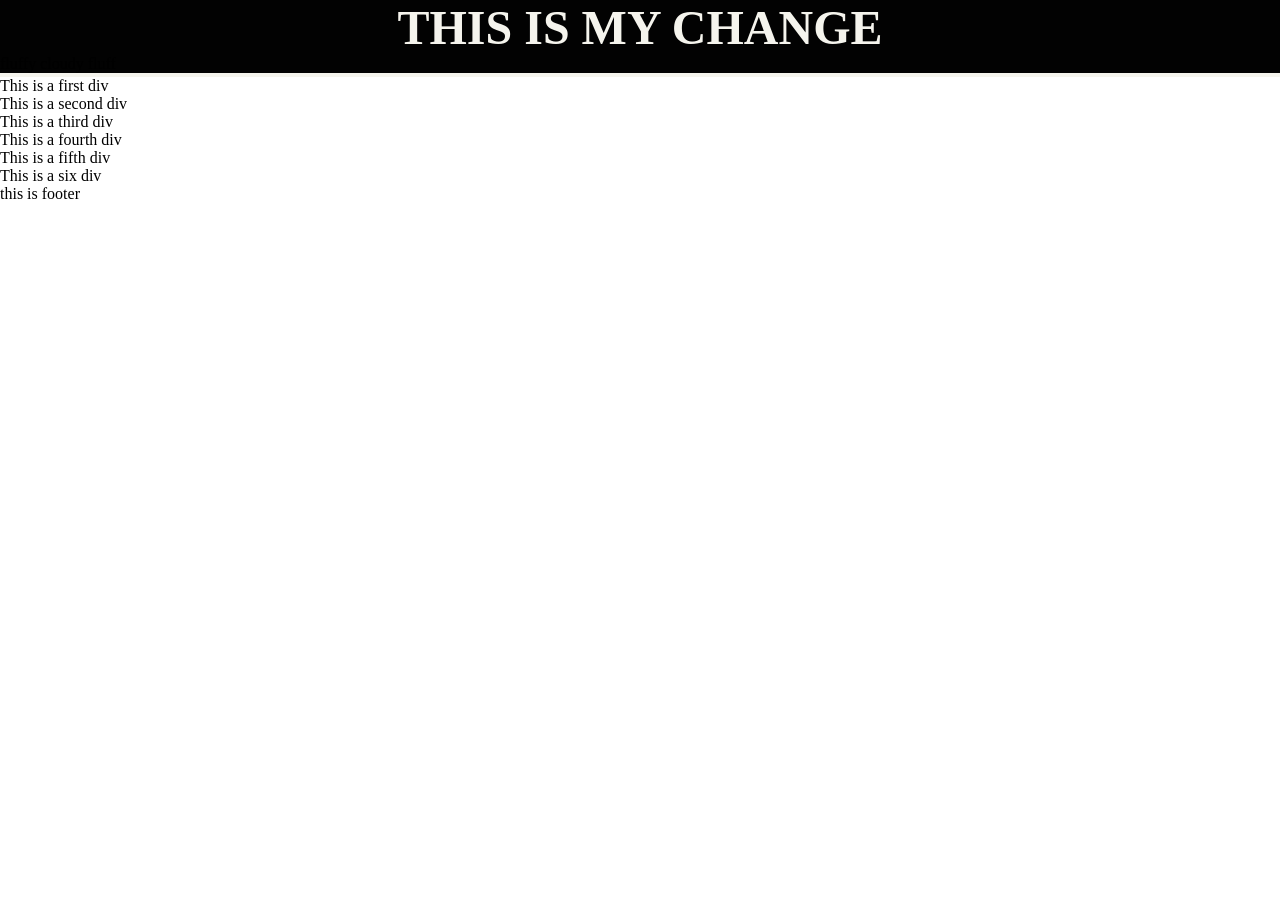
==== index.html @ 3058e4a9 "feat: add container layout" ====
<!doctype html>
<html lang="en">
  <head>
    <meta charset="UTF-8" />
    <meta name="viewport" content="width=device-width, initial-scale=1.0" />
    <link rel="stylesheet" href="./styles/main.css" />
    <title>Crowdstrike</title>
  </head>
  <body>
    <header class="header">
      <h1 class="header-title">This is my change</h1>
      <p>fluffy cloudy fluff</p>
    </header>
    <main class="main">
      <div class="container">This is a first div</div>
      <div class="container">This is a second div</div>
      <div class="container">This is a third div</div>
      <div class="container">This is a fourth div</div>
      <div class="container">This is a fifth div</div>
      <div class="container">This is a six div</div>
    </main>
    <footer class="footer">this is footer</footer>
  </body>
</html>
---- styles/main.css ----
* {
  box-sizing: border-box;
  margin: 0;
  padding: 0;
}

:root {
  --color-red: red;
  --color-grey: #d3d8e0;
  --color-dark: #020202;
  --color-beige: #f5f4ed;

  --text-base: 1rem; /* 16px*/
  --text-large: 3rem;

  --tracking-large: 5%;
}

html {
  height: 100dvh;
}

body {
  min-height: 100%;
}

.header {
  border-bottom: 4px solid var(--color-beige);
  background-color: var(--color-dark);
}

.header-title {
  color: var(--color-beige);
  font-size: var(--text-large);
  font-family: Georgia, "Times New Roman", Times, serif;
  letter-spacing: var(--tracking-large);
  text-transform: uppercase;
  text-align: center;
}
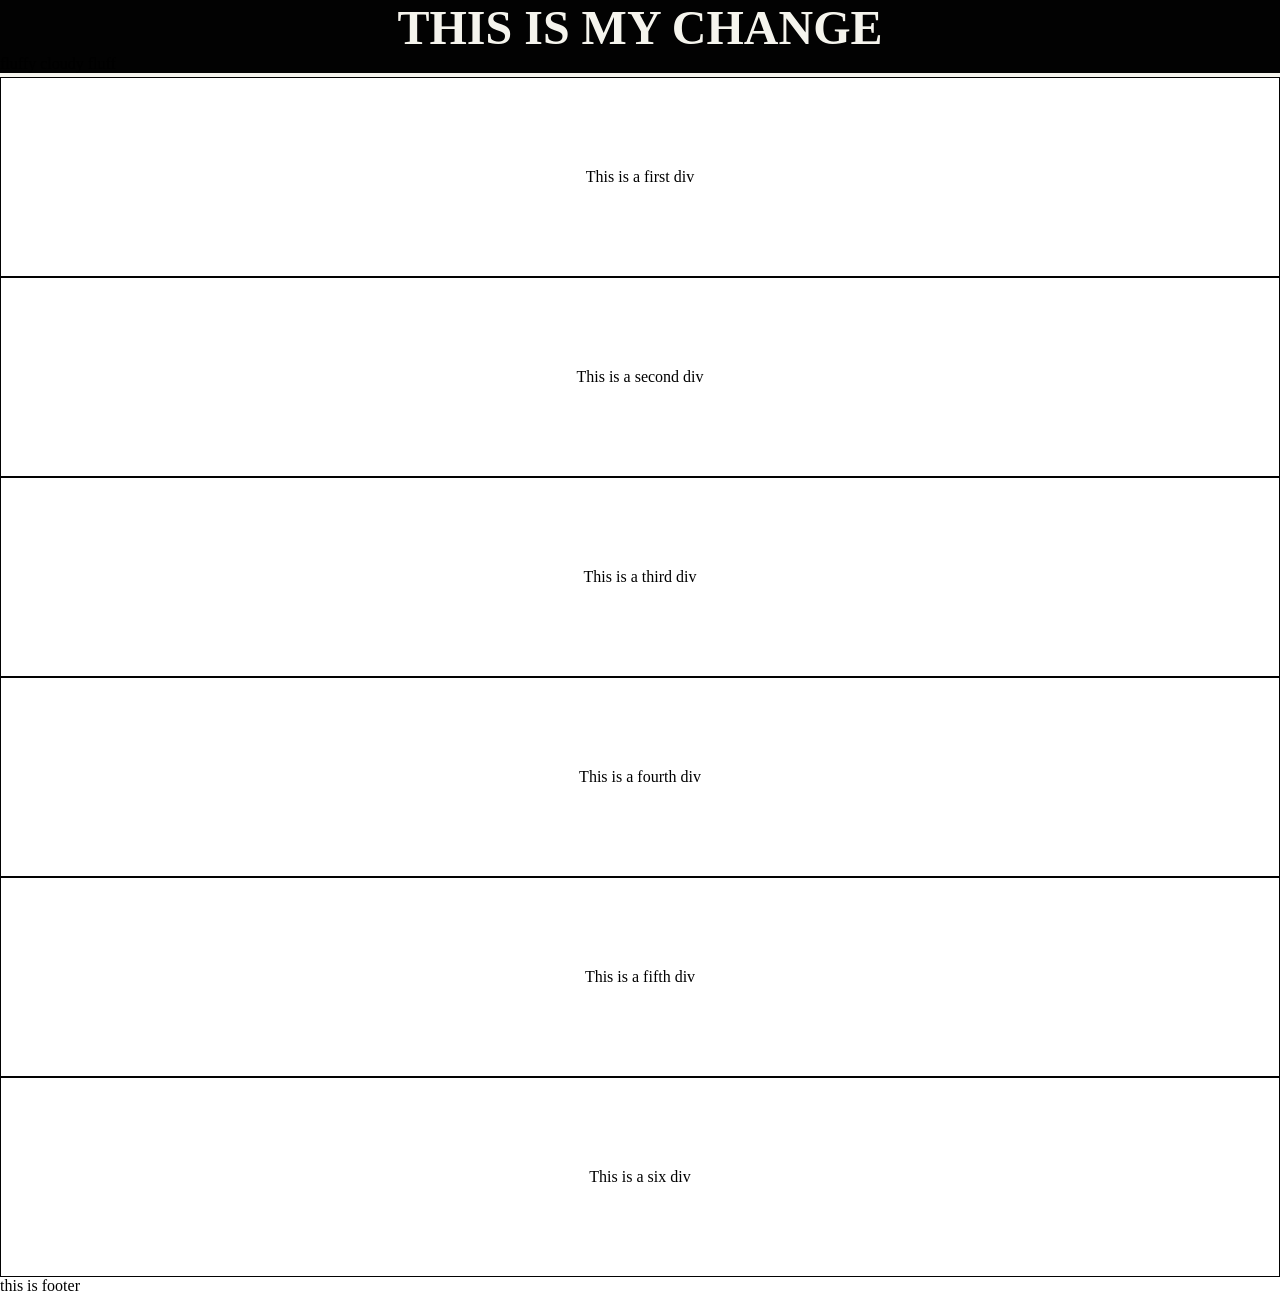
==== commit 397cf995: "feat: add a container" ====
--- a/index.html
+++ b/index.html
@@ -12,12 +12,12 @@
       <p>fluffy cloudy fluff</p>
     </header>
     <main class="main">
-      <div class="container">This is a first div</div>
-      <div class="container">This is a second div</div>
-      <div class="container">This is a third div</div>
-      <div class="container">This is a fourth div</div>
-      <div class="container">This is a fifth div</div>
-      <div class="container">This is a six div</div>
+      <div class="container first">This is a first div</div>
+      <div class="container second">This is a second div</div>
+      <div class="container third">This is a third div</div>
+      <div class="container forth">This is a fourth div</div>
+      <div class="container fifth">This is a fifth div</div>
+      <div class="container six">This is a six div</div>
     </main>
     <footer class="footer">this is footer</footer>
   </body>
--- a/styles/main.css
+++ b/styles/main.css
@@ -37,3 +37,12 @@
   text-transform: uppercase;
   text-align: center;
 }
+
+.container {
+  display: flex;
+  align-items: center;
+  justify-content: center;
+  border: 1px solid var(--color-dark);
+  height: 200px;
+  width: auto;
+}
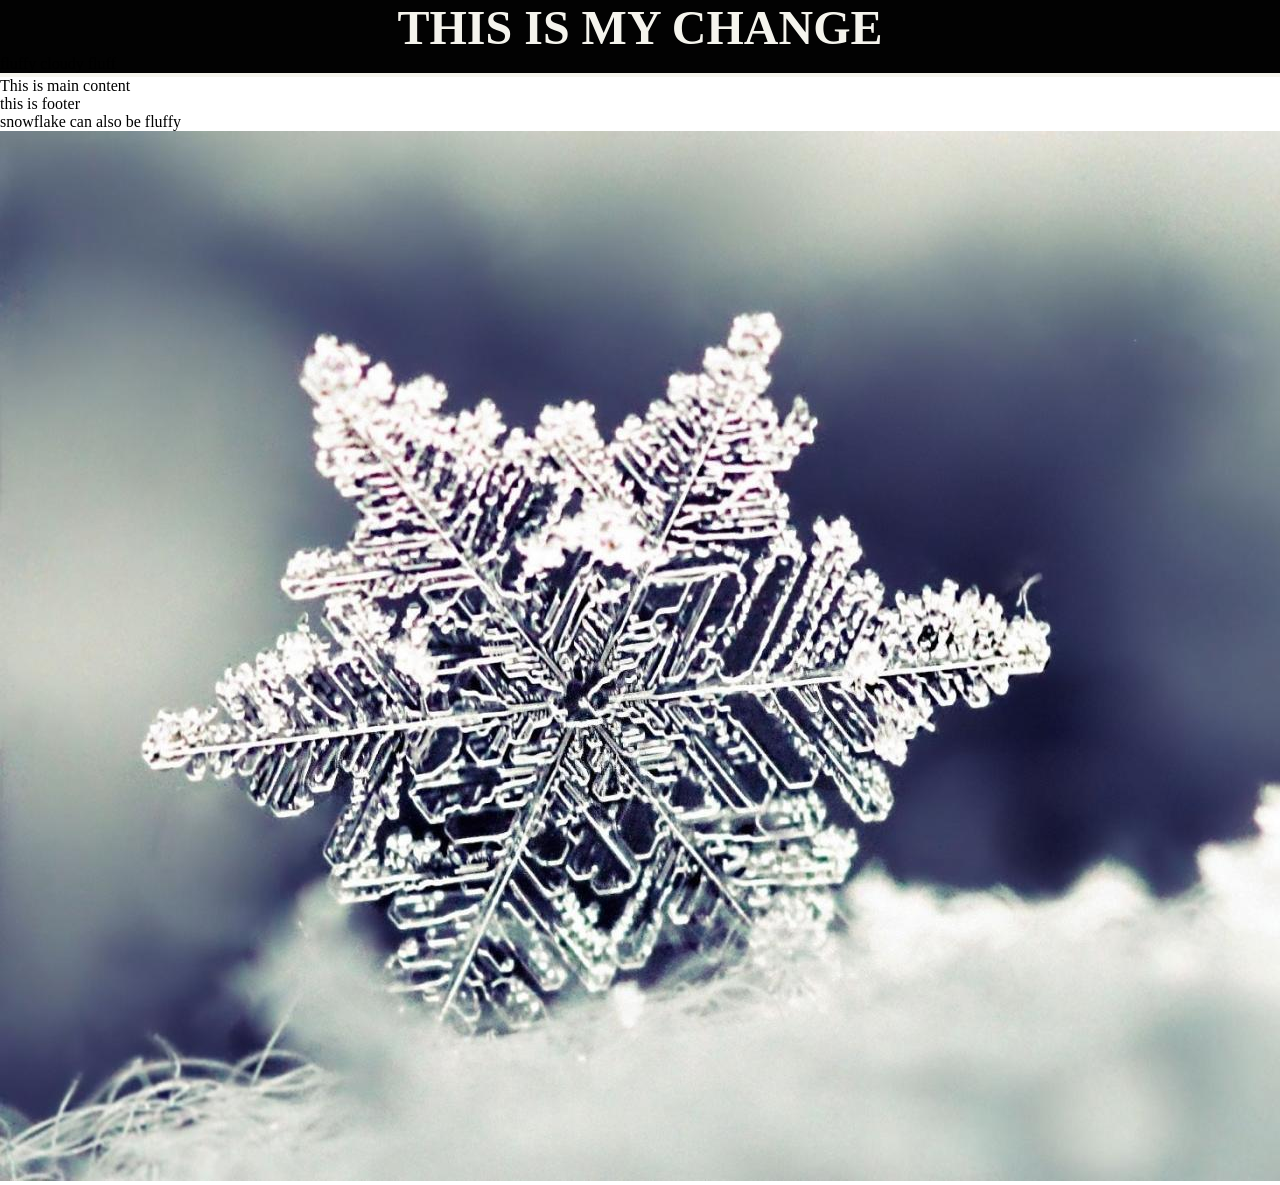
==== commit 7eec6bb7: "adding" ====
--- a/index.html
+++ b/index.html
@@ -9,16 +9,15 @@
   <body>
     <header class="header">
       <h1 class="header-title">This is my change</h1>
-      <p>fluffy cloudy fluff</p>
+      <p>
+        fluffy cloudy fluff
+      </p>
     </header>
-    <main class="main">
-      <div class="container first">This is a first div</div>
-      <div class="container second">This is a second div</div>
-      <div class="container third">This is a third div</div>
-      <div class="container forth">This is a fourth div</div>
-      <div class="container fifth">This is a fifth div</div>
-      <div class="container six">This is a six div</div>
-    </main>
+    <main class="main">This is main content</main>
     <footer class="footer">this is footer</footer>
+  <article class="snowflake">
+    <p>snowflake can also be fluffy</p>
+    <img src="styles/hMIEOxx.jpg">
+  </article>
   </body>
 </html>
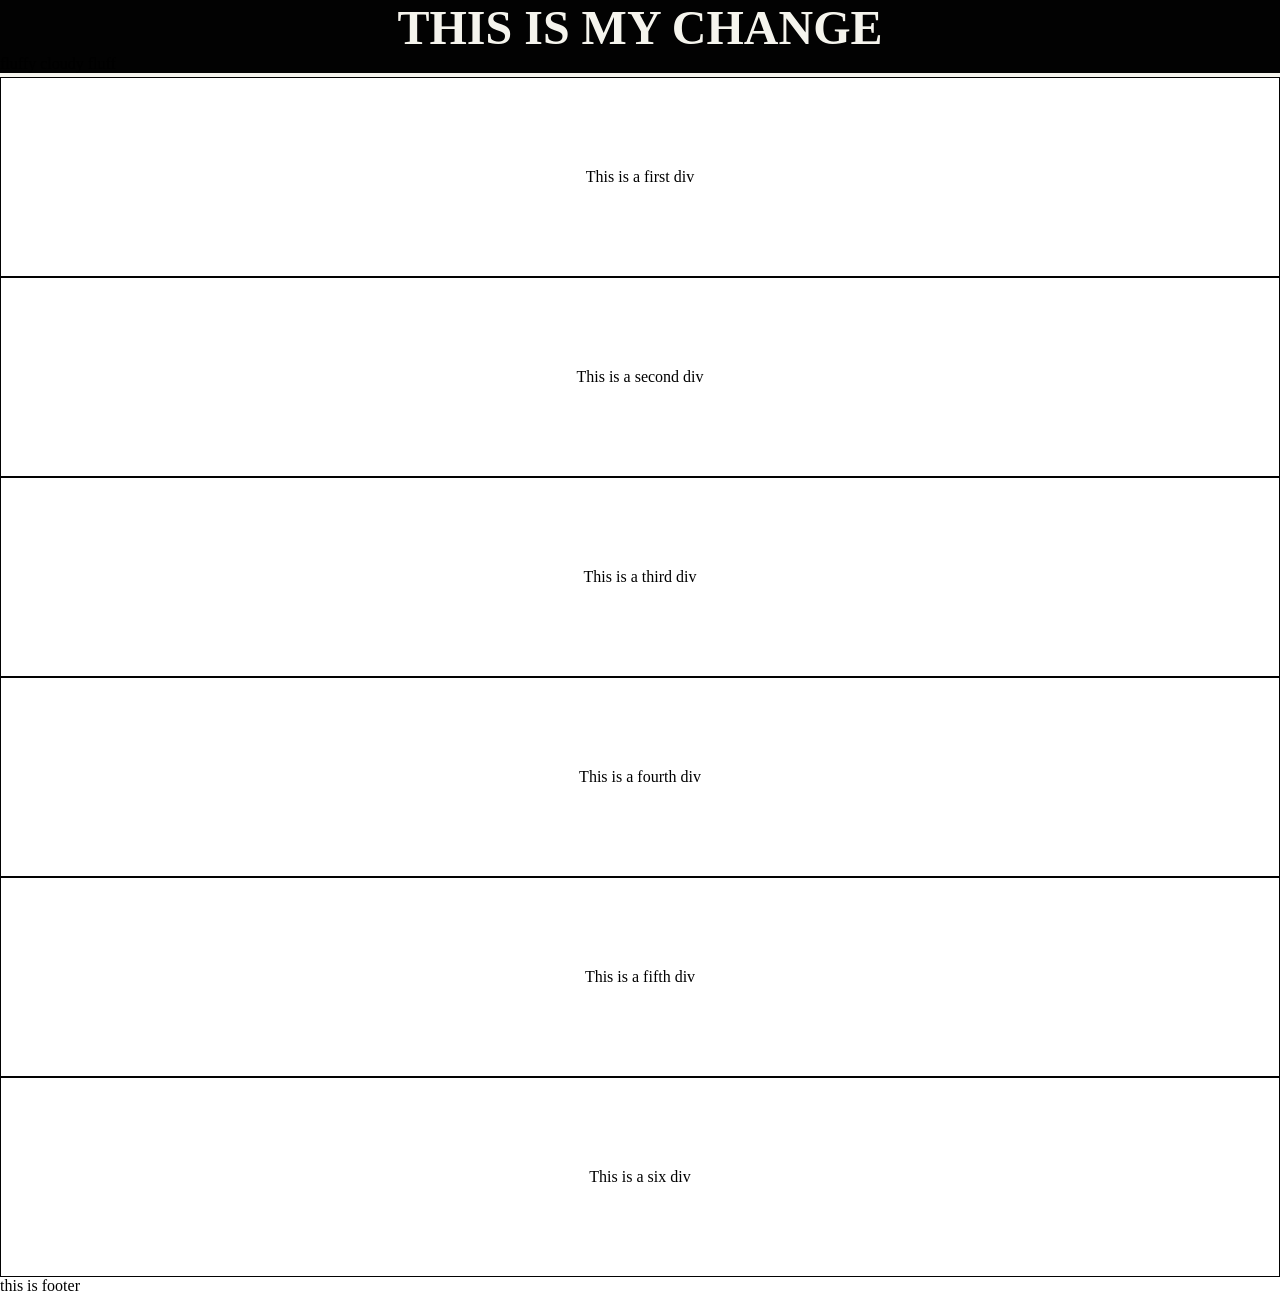
==== commit 7ff85624: "Merge 397cf995c799cfa7bc32e17199041b4c5a8f29d9 into 11b5180d785b4b4e7c312b79159405d5614d33be" ====
--- a/index.html
+++ b/index.html
@@ -9,15 +9,16 @@
   <body>
     <header class="header">
       <h1 class="header-title">This is my change</h1>
-      <p>
-        fluffy cloudy fluff
-      </p>
+      <p>fluffy cloudy fluff</p>
     </header>
-    <main class="main">This is main content</main>
+    <main class="main">
+      <div class="container first">This is a first div</div>
+      <div class="container second">This is a second div</div>
+      <div class="container third">This is a third div</div>
+      <div class="container forth">This is a fourth div</div>
+      <div class="container fifth">This is a fifth div</div>
+      <div class="container six">This is a six div</div>
+    </main>
     <footer class="footer">this is footer</footer>
-  <article class="snowflake">
-    <p>snowflake can also be fluffy</p>
-    <img src="styles/hMIEOxx.jpg">
-  </article>
   </body>
 </html>
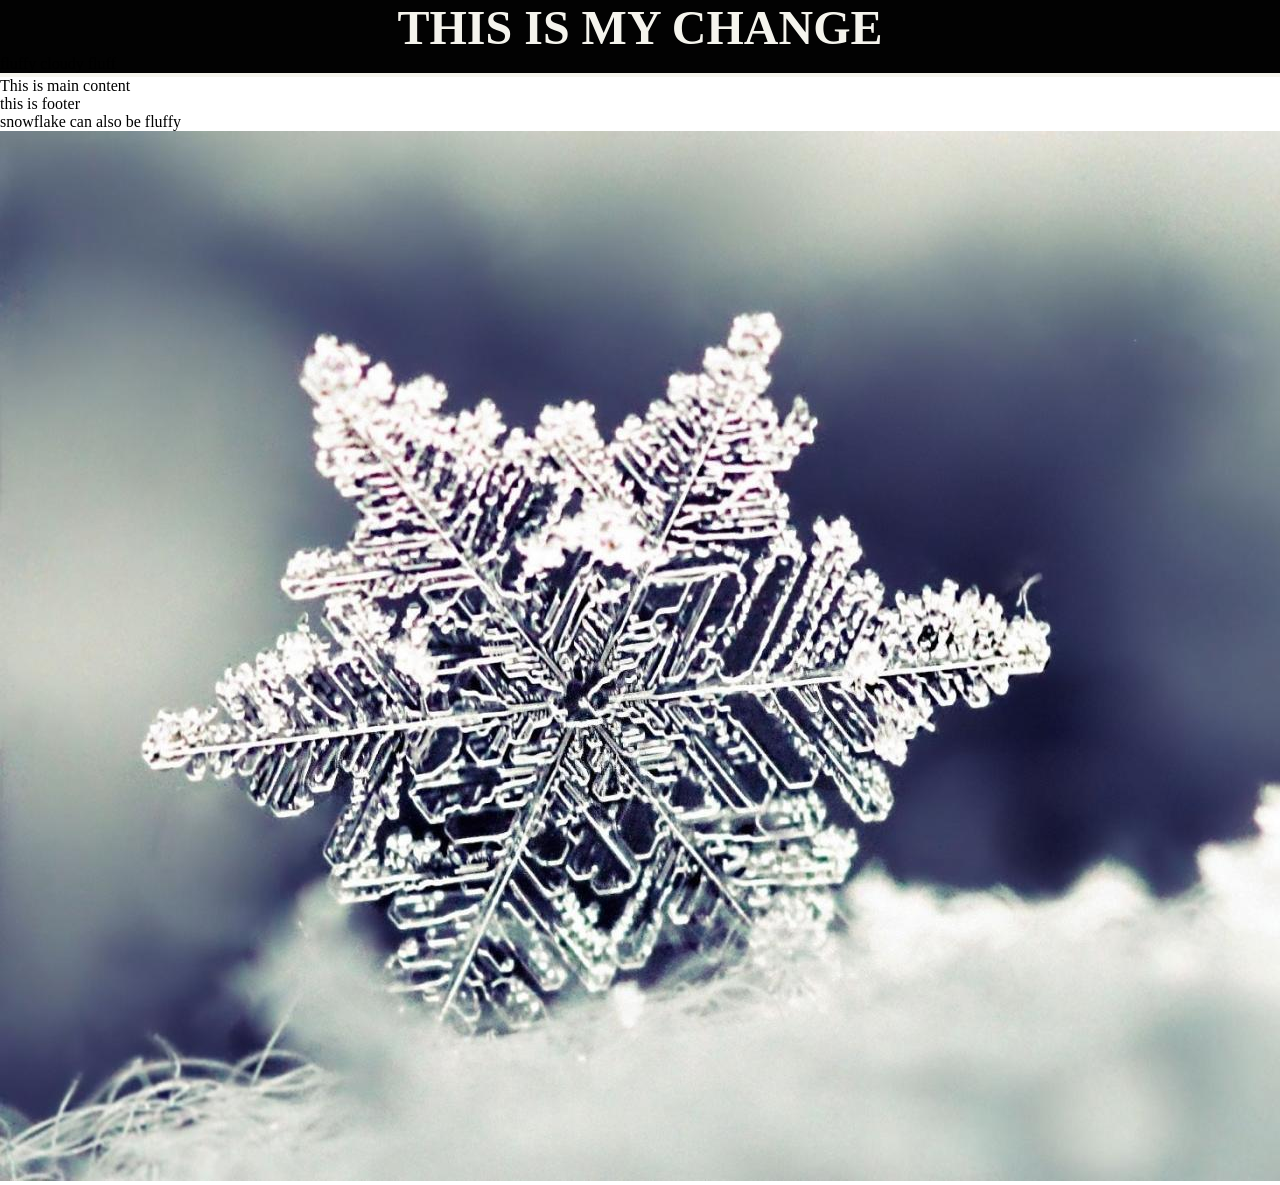
==== commit ec6890b6: "Merge pull request #1 from KozerT/freature/sky adding" ====
--- a/index.html
+++ b/index.html
@@ -9,16 +9,15 @@
   <body>
     <header class="header">
       <h1 class="header-title">This is my change</h1>
-      <p>fluffy cloudy fluff</p>
+      <p>
+        fluffy cloudy fluff
+      </p>
     </header>
-    <main class="main">
-      <div class="container first">This is a first div</div>
-      <div class="container second">This is a second div</div>
-      <div class="container third">This is a third div</div>
-      <div class="container forth">This is a fourth div</div>
-      <div class="container fifth">This is a fifth div</div>
-      <div class="container six">This is a six div</div>
-    </main>
+    <main class="main">This is main content</main>
     <footer class="footer">this is footer</footer>
+  <article class="snowflake">
+    <p>snowflake can also be fluffy</p>
+    <img src="styles/hMIEOxx.jpg">
+  </article>
   </body>
 </html>
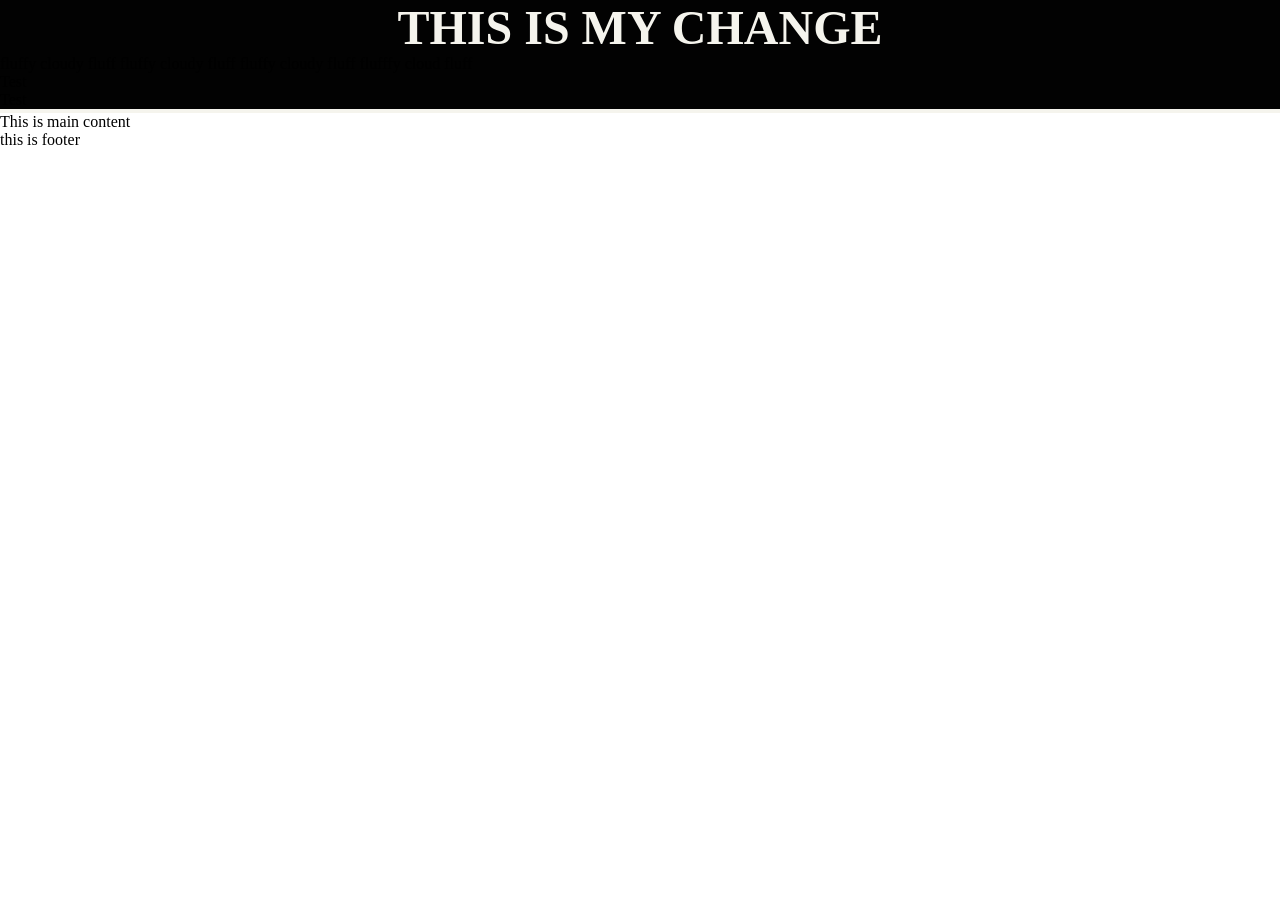
==== commit d1e34946: "content added" ====
--- a/index.html
+++ b/index.html
@@ -8,16 +8,17 @@
   </head>
   <body>
     <header class="header">
-      <h1 class="header-title">This is my change</h1>
+      <h1 class="header-title">This is my change</h1>      
       <p>
         fluffy cloudy fluff
+        fluffy cloudy fluff
+        fluffy cloudy fluff
+        flufffy cloud fluff
       </p>
+      <div>Test </div>
+      <div>Test </div>
     </header>
     <main class="main">This is main content</main>
     <footer class="footer">this is footer</footer>
-  <article class="snowflake">
-    <p>snowflake can also be fluffy</p>
-    <img src="styles/hMIEOxx.jpg">
-  </article>
   </body>
 </html>
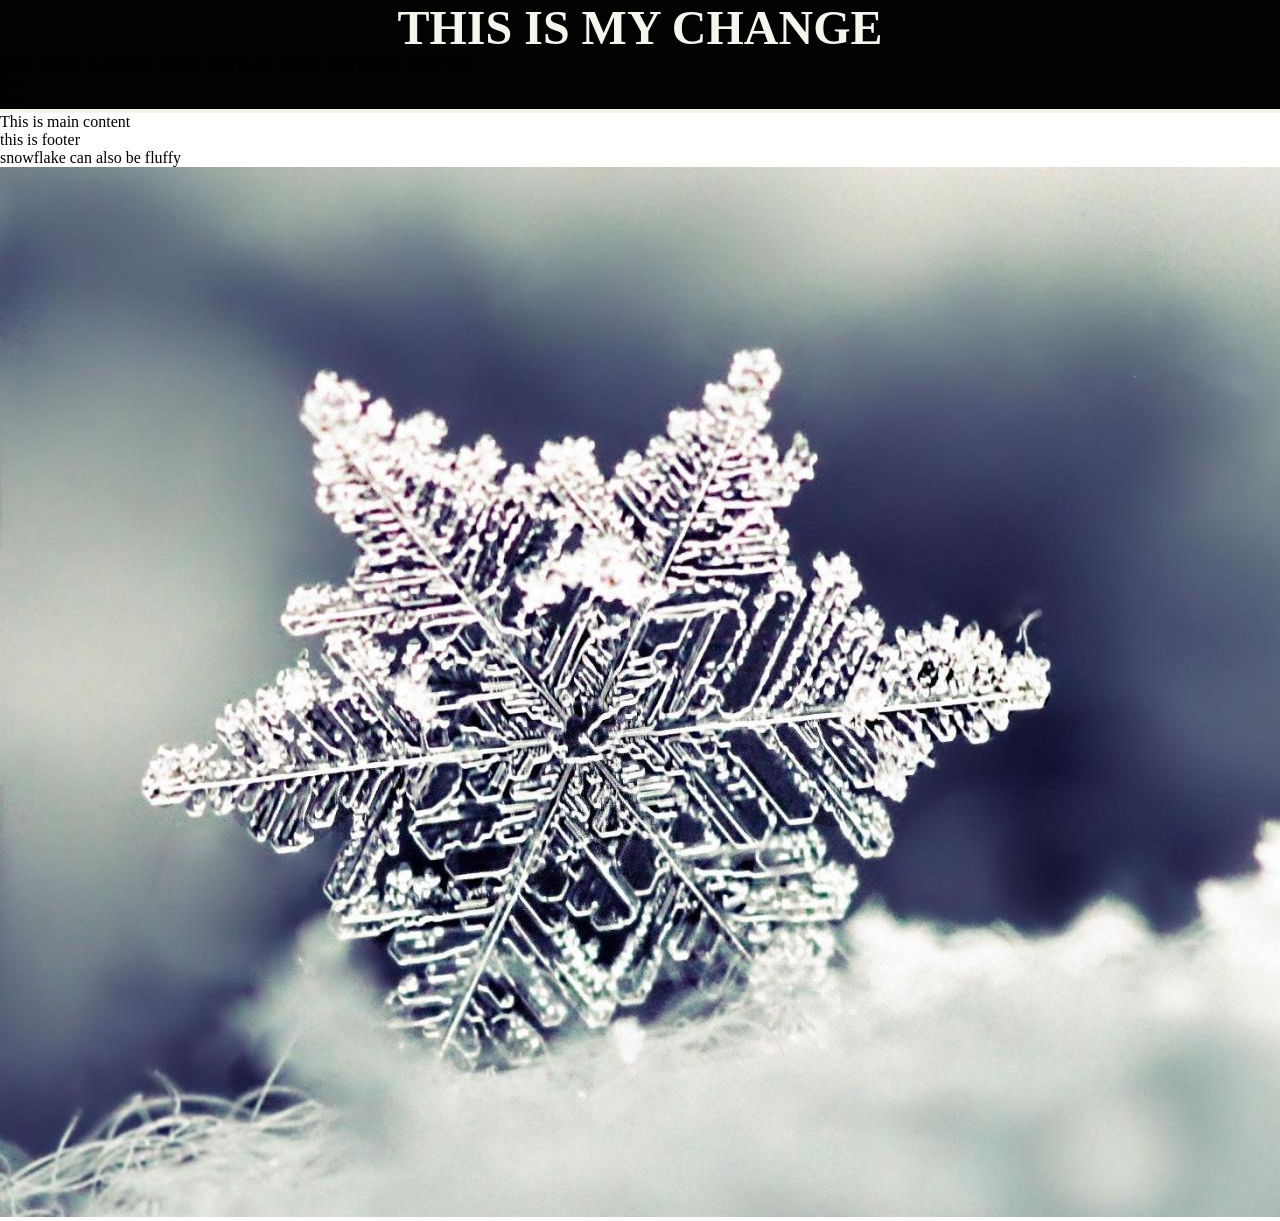
==== commit 7a68c88b: "Merge d1e3494667061fd3f5fd00fc47729d2a0ce8346e into ec6890b614fd42ca8c0e9ca00114cadbe89de78a" ====
--- a/index.html
+++ b/index.html
@@ -20,5 +20,9 @@
     </header>
     <main class="main">This is main content</main>
     <footer class="footer">this is footer</footer>
+  <article class="snowflake">
+    <p>snowflake can also be fluffy</p>
+    <img src="styles/hMIEOxx.jpg">
+  </article>
   </body>
 </html>
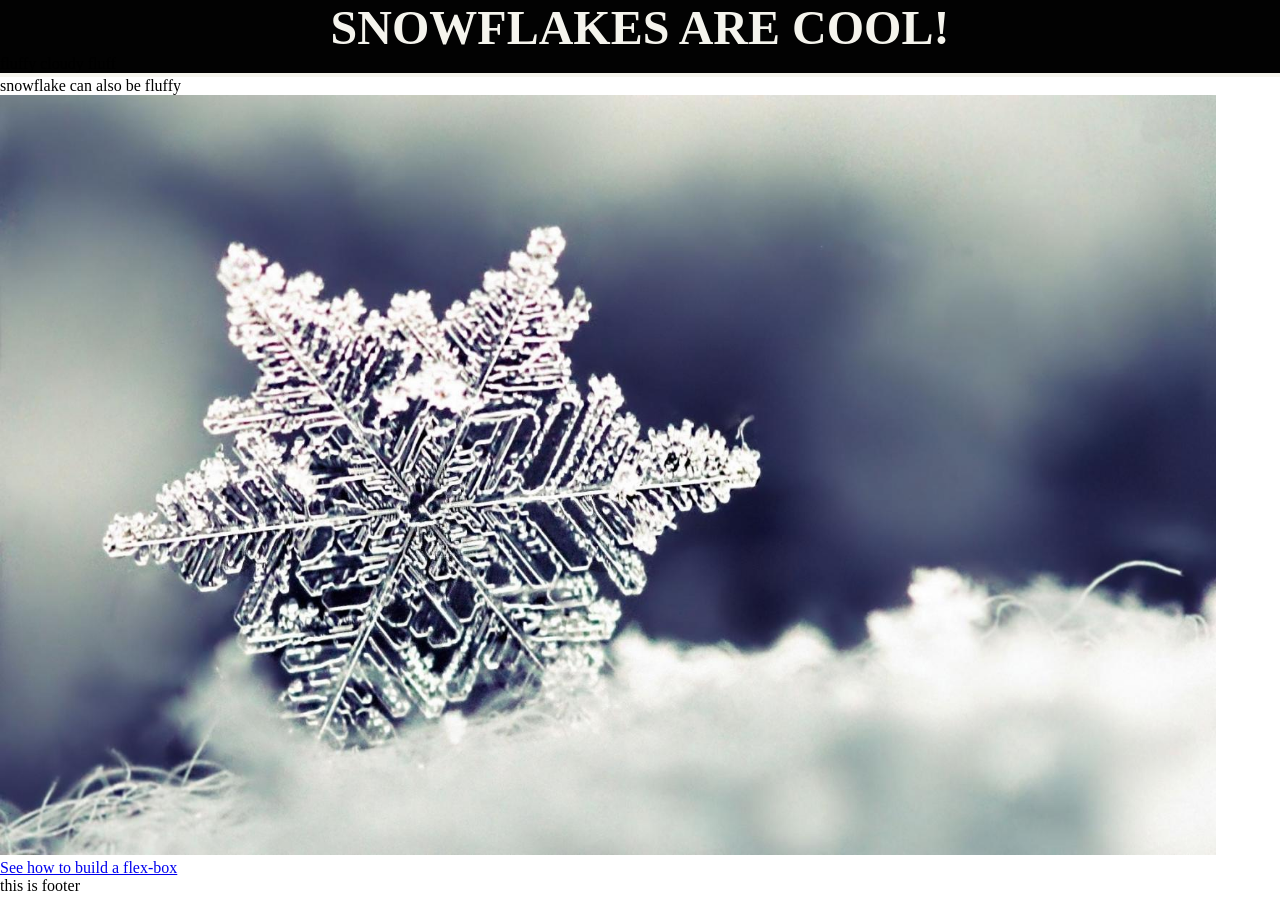
==== commit 9c23c376: "chore: improve layout" ====
--- a/index.html
+++ b/index.html
@@ -4,25 +4,30 @@
     <meta charset="UTF-8" />
     <meta name="viewport" content="width=device-width, initial-scale=1.0" />
     <link rel="stylesheet" href="./styles/main.css" />
-    <title>Crowdstrike</title>
+    <title>Snowflakes</title>
   </head>
   <body>
     <header class="header">
-      <h1 class="header-title">This is my change</h1>      
-      <p>
-        fluffy cloudy fluff
-        fluffy cloudy fluff
-        fluffy cloudy fluff
-        flufffy cloud fluff
-      </p>
-      <div>Test </div>
-      <div>Test </div>
+      <h1 class="header-title">Snowflakes are cool!</h1>
+      <p class="header-subtitle">fluffy cloudy fluff</p>
     </header>
-    <main class="main">This is main content</main>
+    <main class="main">
+      <article class="snowflake">
+        <p>snowflake can also be fluffy</p>
+        <div class="snowflake-image-container">
+          <img
+            src="styles/hMIEOxx.jpg"
+            height="760px"
+            width="auto"
+            class="snowflake-img"
+          />
+        </div>
+
+        <a href="./flex-box/flex-box.html" class="page-link"
+          >See how to build a flex-box</a
+        >
+      </article>
+    </main>
     <footer class="footer">this is footer</footer>
-  <article class="snowflake">
-    <p>snowflake can also be fluffy</p>
-    <img src="styles/hMIEOxx.jpg">
-  </article>
   </body>
 </html>
